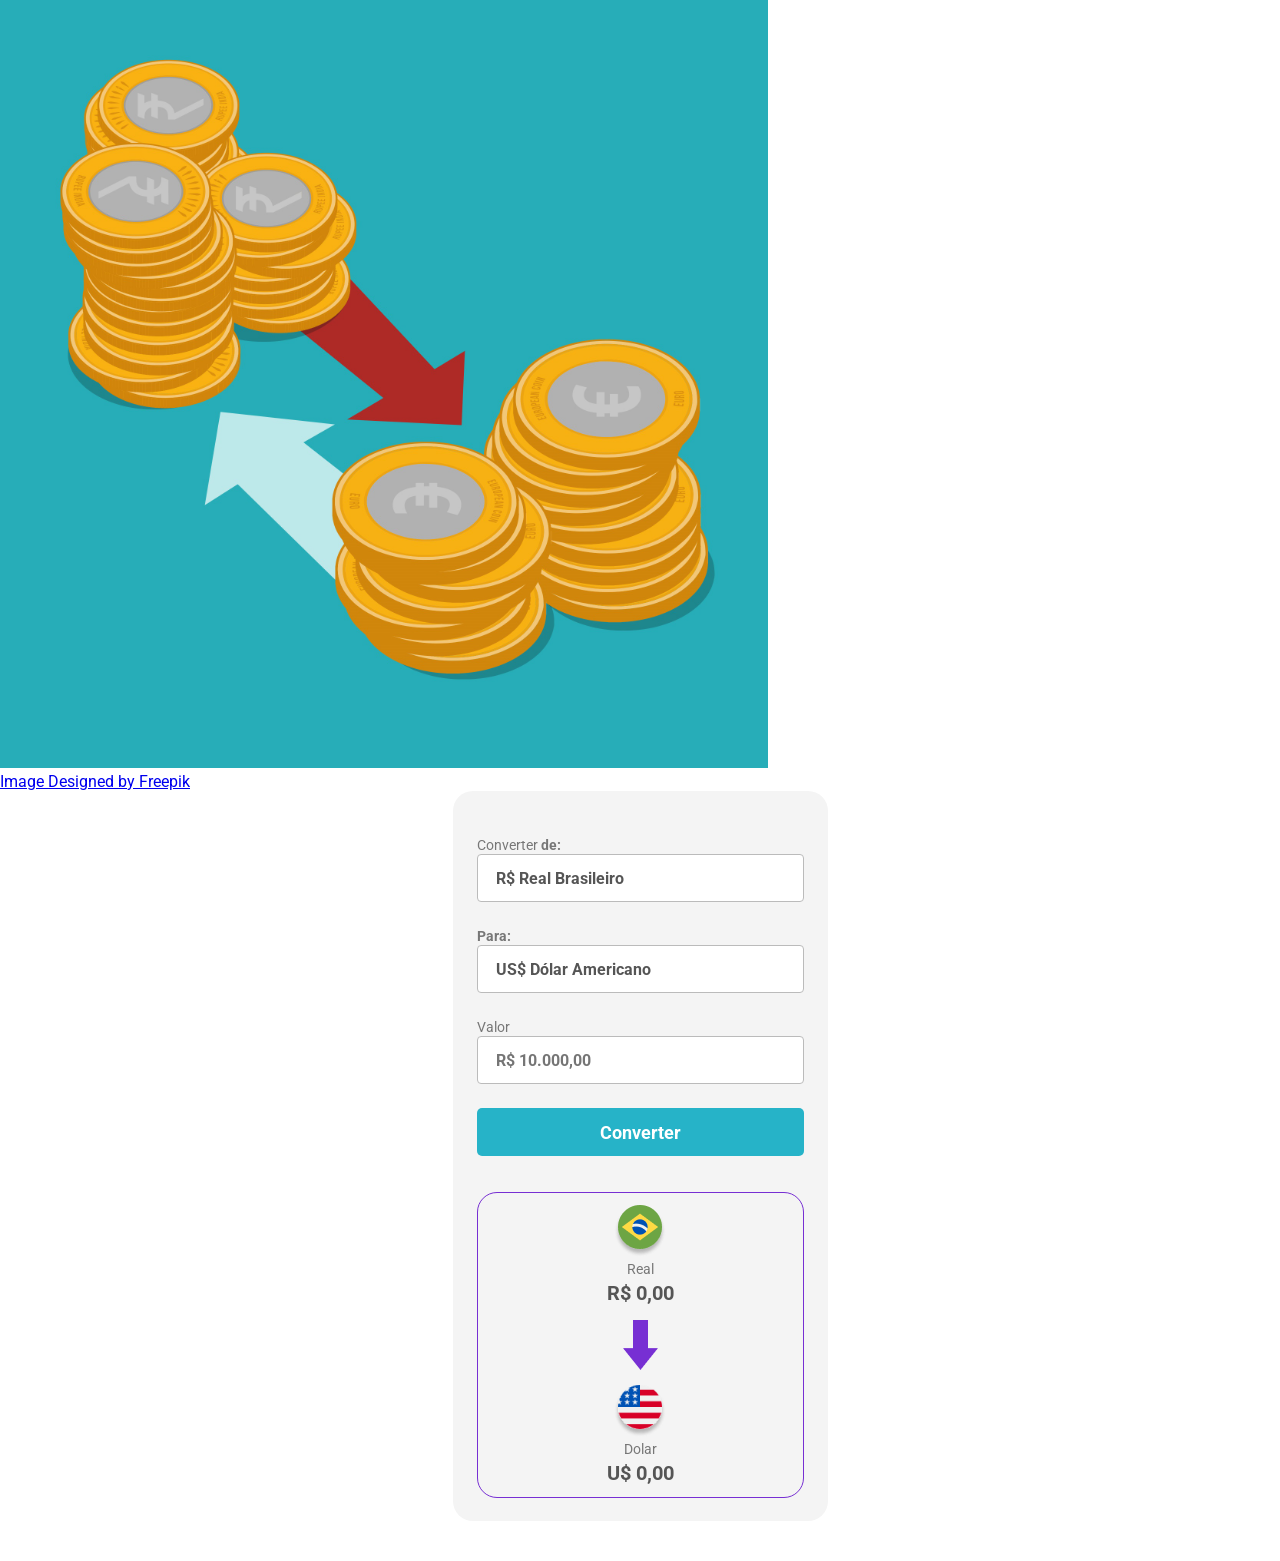
==== Conversor de moedas/index.html @ e35811dc "Primeiro Commit - Conversor de moedas" ====
<!doctype html>
<html lang="pt-br">
  <head>
    <link rel="preconnect" href="https://fonts.googleapis.com" />
    <link rel="preconnect" href="https://fonts.gstatic.com" crossorigin />
    <link
      href="https://fonts.googleapis.com/css2?family=Roboto:ital,wght@0,100..900;1,100..900&display=swap"
      rel="stylesheet"
    />
    <meta charset="UTF-8" />
    <meta name="viewport" content="width=device-width, initial-scale=1.0" />
    <title>Currency Converter</title>
    <link rel="stylesheet" href="./styles.css" />
  </head>
  <body>
    <img class="logo" src="./assets/logo.jpg" alt="logo-currency-converter" />
    <br>
    <a href="http://www.freepik.com">Image Designed by Freepik</a>
    <main>
      <label>
        Converter <b>de:</b>
        <select class="select">
          <option>R$ Real Brasileiro</option>
        </select>
      </label>

      <label>
        <b>Para:</b>
        <select class="select">
          <option>US$ Dólar Americano</option>
          <option>€ Euro</option>
        </select>
      </label>
      <label>
        Valor
        <input placeholder="R$ 10.000,00" />
      </label>

      <button>Converter</button>
      <section>
        <div class="currency-box">
          <img src="./assets/real.png" alt="logo-real" />
          <p class="currency">Real</p>
          <p class="currency-value">R$ 0,00</p>
        </div>

        <img class="arrow-img" src="./assets/arrow.png" alt="seta" />

        <div class="currency-box">
          <img src="./assets/dolar.png" alt="logo-dollar" />
          <p class="currency">Dolar</p>
          <p class="currency-value">U$ 0,00</p>
        </div>
      </section>
    </main>
  </body>
</html>
---- Conversor de moedas/styles.css ----
/*.roboto-<uniquifier> {
  font-family: "Roboto", sans-serif;
  font-optical-sizing: auto;
  font-weight: <weight>;
  font-style: normal;
  font-variation-settings:
    "wdth" 100;
}
    */

* {
  margin: 0;
  padding: 0;
  box-sizing: border-box;
  font-family: "Roboto", sans-serif;
  outline: none;
}
/* imagens por padrao vem inline, se o display for block, e o margin left e
                           right for AUTO
                          exemplo:   display: block;
                                     margin-left: auto;
                                     margin-right: auto; */
.logo {
  max-width: 60%;      
}
/*    PARA CENTRALIZAR ALGO
  padding: 44px;    /* aplica para os 4 lados *
   padding: 44px 24px;   /* 1- cima e baixo 2- lados*
    padding: 44px  22px 22px;  /* 1-cima 2-lados 3-baixo *
     padding: 44px 20px 20px 20px; /* 1-cima 2-direita 3-baixo 4-esquerda */

     
main {
  width: 375px;
  background: #f4f4f4;
  border-radius: 20px;
  margin: 0 auto 40px;
  padding: 44px 24px 23px;
} 

label {
  color: #777777;
  font-weight: 400;
  font-size: 14px;
}

select, input {
  background: #ffffff;
  border: 1px solid #BBBBBB;
  border-radius: 4px;
  height: 48px;
  width: 100%;
  margin-bottom: 24px;
  appearance: none;
  padding-left: 18px;
  font-weight: 700;
  font-size: 16px;
  color: #555555;
  cursor: pointer;

}

button {
  width: 100%;
  height: 48px;
  border: none;
  border-radius: 5px;
  background: #26b3c8;
  color: #ffffff;
  cursor: pointer;
  font-size: 18px;
  font-weight: 700;
}

button:hover {
  opacity: 0.8;
}

button:active {
  opacity: 0.6;

}

section {
  border: 1px solid #772FD3;
  border-radius: 20px;
  margin-top: 36px;
  padding: 12px;
  display: flex;
  flex-direction: column;
  align-items: center;
  
}

.arrow-img {
  margin: 15px;
}

.currency-box {
  display: flex;
  flex-direction: column;
  align-items: center;
  gap: 4px;
}

.currency {
  color: #777777;
  font-size: 14px;


}

.currency-value {
  color: #555555;
  font-weight: 700;
  font-size: 20px;

}
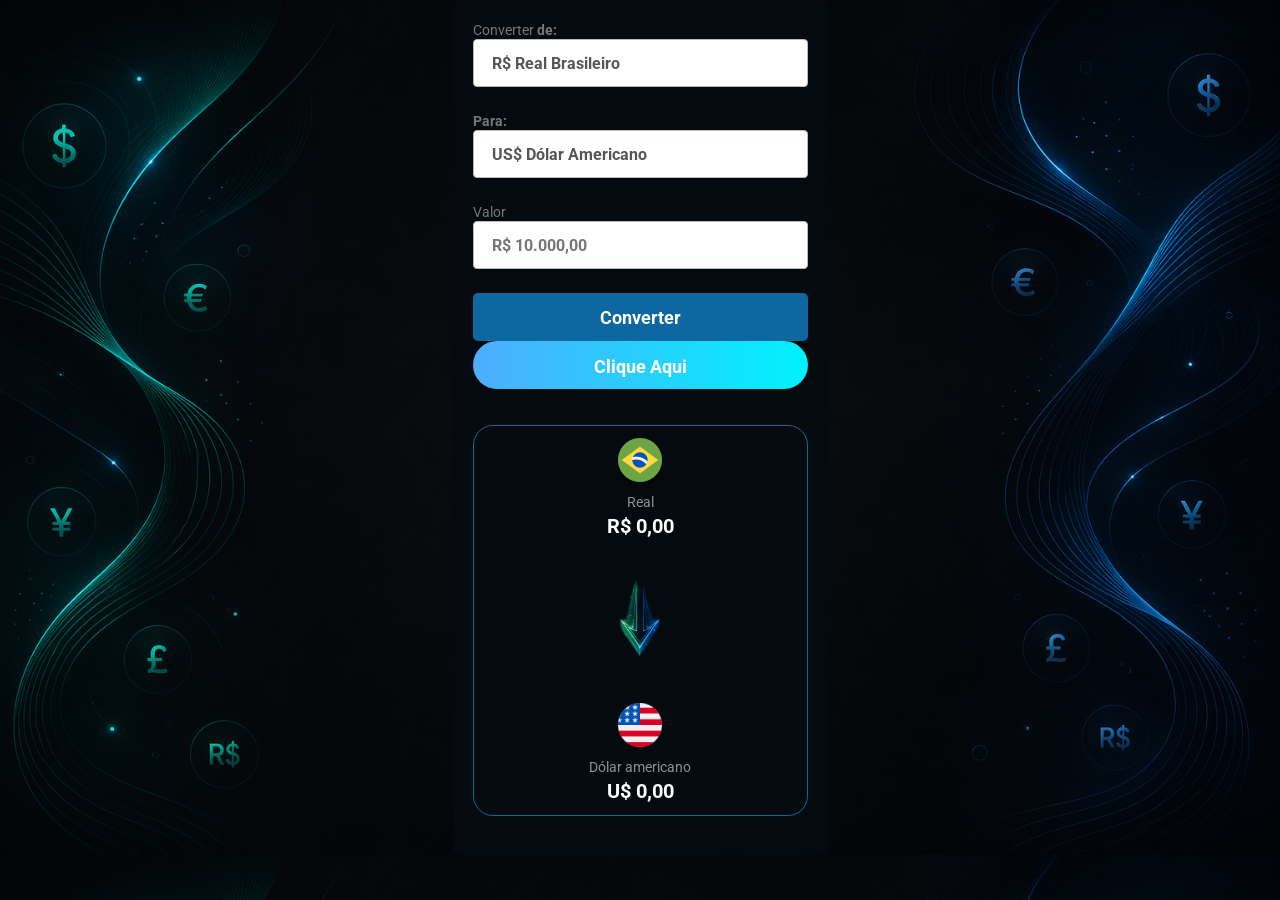
==== commit cae63245: "conclusao" ====
--- a/Conversor de moedas/index.html
+++ b/Conversor de moedas/index.html
@@ -13,9 +13,8 @@
     <link rel="stylesheet" href="./styles.css" />
   </head>
   <body>
-    <img class="logo" src="./assets/logo.jpg" alt="logo-currency-converter" />
-    <br>
-    <a href="http://www.freepik.com">Image Designed by Freepik</a>
+    <br />
+
     <main>
       <label>
         Converter <b>de:</b>
@@ -26,32 +25,37 @@
 
       <label>
         <b>Para:</b>
-        <select class="select">
-          <option>US$ Dólar Americano</option>
-          <option>€ Euro</option>
+        <select class="currency-select">
+          <option value="dolar">US$ Dólar Americano</option>
+          <option value="euro">€ Euro</option>
+          <option>£ Libra</option>
+          <option>Bitcoin</option>
         </select>
       </label>
       <label>
         Valor
-        <input placeholder="R$ 10.000,00" />
+        <input class="input-currency" placeholder="R$ 10.000,00" />
       </label>
 
-      <button>Converter</button>
+      <button class="convert-button">Converter</button>
+      <button class="botao-colorido">Clique Aqui</button>
       <section>
         <div class="currency-box">
           <img src="./assets/real.png" alt="logo-real" />
           <p class="currency">Real</p>
-          <p class="currency-value">R$ 0,00</p>
+          <p class="currency-value-to-convert">R$ 0,00</p>
         </div>
 
-        <img class="arrow-img" src="./assets/arrow.png" alt="seta" />
+        <img class="arrow-img" src="./assets/arrow3.png" alt="seta" />
 
         <div class="currency-box">
-          <img src="./assets/dolar.png" alt="logo-dollar" />
-          <p class="currency">Dolar</p>
+          <img class="currency-img" src="./assets/dolar.png" alt="logo-dollar" />
+          <p class="currency" id="currency-name">Dólar americano</p>
           <p class="currency-value">U$ 0,00</p>
         </div>
       </section>
+      <br />
     </main>
   </body>
+  <script src="./javascript.js"></script>
 </html>
--- a/Conversor de moedas/styles.css
+++ b/Conversor de moedas/styles.css
@@ -1,4 +1,3 @@
-
 /*.roboto-<uniquifier> {
   font-family: "Roboto", sans-serif;
   font-optical-sizing: auto;
@@ -22,7 +21,7 @@
                                      margin-left: auto;
                                      margin-right: auto; */
 .logo {
-  max-width: 60%;      
+  max-width: 60%;
 }
 /*    PARA CENTRALIZAR ALGO
   padding: 44px;    /* aplica para os 4 lados *
@@ -30,14 +29,26 @@
     padding: 44px  22px 22px;  /* 1-cima 2-lados 3-baixo *
      padding: 44px 20px 20px 20px; /* 1-cima 2-direita 3-baixo 4-esquerda */
 
-     
+body {
+  height: 100%; /* altura total da tela */
+  margin: 0;
+  background-image: url("./assets/background.png");
+  background-image: 100%;
+  background-size: cover; /* cobre todo o corpo */
+  background-position: center;
+
+  /* Flexbox para centralizar */
+  display: flex;
+  justify-content: center; /* centraliza horizontalmente */
+  align-items: center; /* centraliza verticalmente */
+}
+
 main {
   width: 375px;
-  background: #f4f4f4;
-  border-radius: 20px;
-  margin: 0 auto 40px;
-  padding: 44px 24px 23px;
-} 
+  background: #050a0e;
+  border-radius: 8px;
+  padding: 20px;
+}
 
 label {
   color: #777777;
@@ -45,9 +56,10 @@
   font-size: 14px;
 }
 
-select, input {
+select,
+input {
   background: #ffffff;
-  border: 1px solid #BBBBBB;
+  border: 1px solid #bbbbbb;
   border-radius: 4px;
   height: 48px;
   width: 100%;
@@ -58,7 +70,6 @@
   font-size: 16px;
   color: #555555;
   cursor: pointer;
-
 }
 
 button {
@@ -66,11 +77,26 @@
   height: 48px;
   border: none;
   border-radius: 5px;
-  background: #26b3c8;
+  background: #0d67a1 ;
   color: #ffffff;
   cursor: pointer;
   font-size: 18px;
   font-weight: 700;
+}
+
+.botao-colorido {
+  background-image: linear-gradient(to right, #4facfe 0%, #00f2fe 100%);
+  border: none;
+  color: white;
+  padding: 15px 30px;
+  border-radius: 25px;
+  cursor: pointer;
+  transition: transform 0.2s;
+}
+
+.botao-colorido:hover {
+  transform: scale(1.05);
+  background-image: linear-gradient(to right, #ff9a9e 0%, #fad0c4 100%); /* Muda de cor no hover */
 }
 
 button:hover {
@@ -79,22 +105,21 @@
 
 button:active {
   opacity: 0.6;
-
 }
 
 section {
-  border: 1px solid #772FD3;
+  border: 1px solid #0d67a1;
   border-radius: 20px;
   margin-top: 36px;
   padding: 12px;
   display: flex;
   flex-direction: column;
   align-items: center;
-  
 }
 
 .arrow-img {
   margin: 15px;
+  width: 90px;
 }
 
 .currency-box {
@@ -105,15 +130,12 @@
 }
 
 .currency {
-  color: #777777;
+  color: #f9f9f98f;
   font-size: 14px;
-
-
 }
 
-.currency-value {
-  color: #555555;
+.currency-value, .currency-value-to-convert {
+  color: #ffffff;
   font-weight: 700;
   font-size: 20px;
-
-}+}
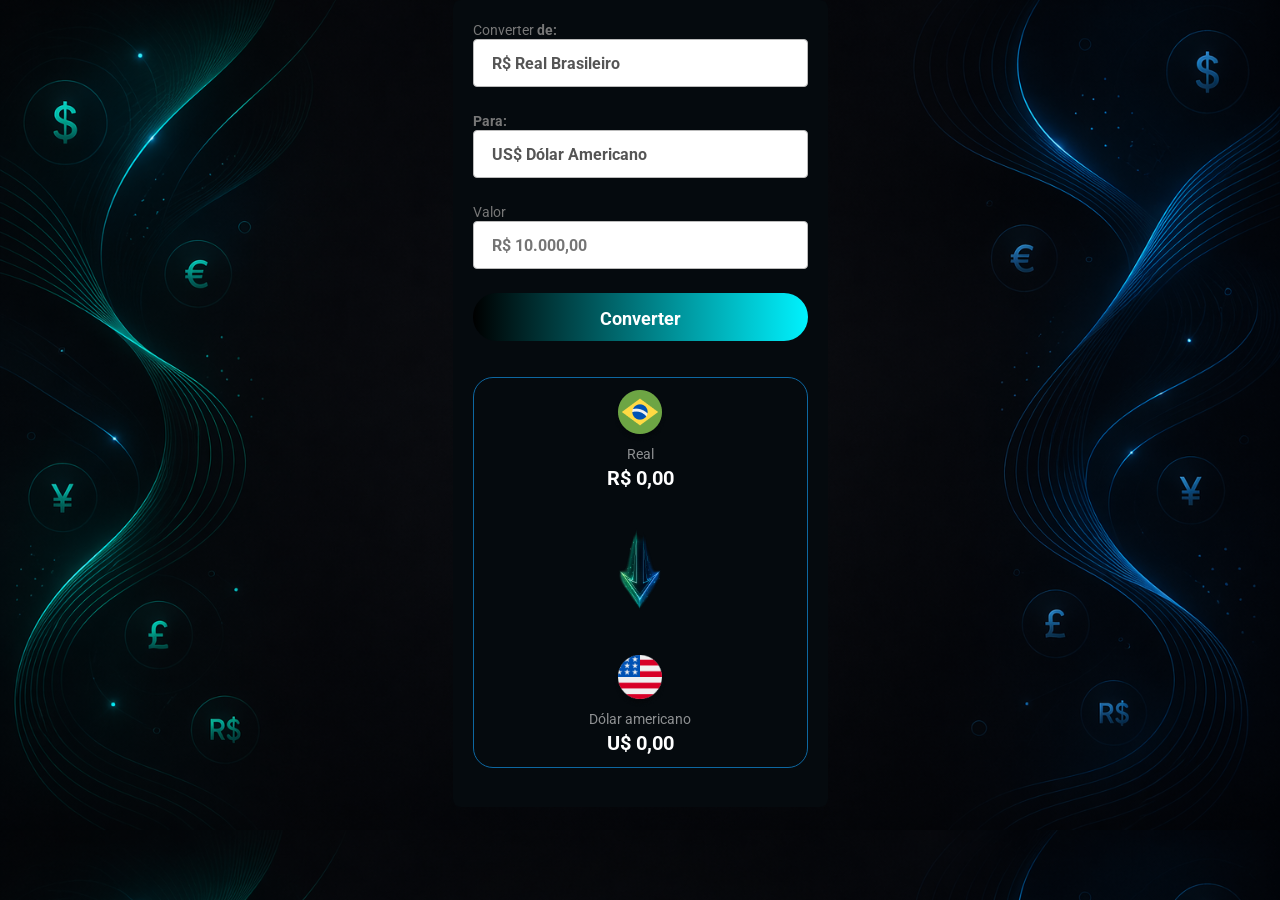
==== commit 443d4e32: "conclusao" ====
--- a/Conversor de moedas/index.html
+++ b/Conversor de moedas/index.html
@@ -20,13 +20,19 @@
         Converter <b>de:</b>
         <select class="select">
           <option>R$ Real Brasileiro</option>
+          <option value="dolar">US$ Dólar Americano</option>
+          <option value="euro">€ Euro</option>
+          <option>£ Libra</option>
+          <option>Bitcoin</option>
         </select>
       </label>
 
       <label>
         <b>Para:</b>
         <select class="currency-select">
+          
           <option value="dolar">US$ Dólar Americano</option>
+          <option>R$ Real Brasileiro</option>
           <option value="euro">€ Euro</option>
           <option>£ Libra</option>
           <option>Bitcoin</option>
@@ -38,7 +44,7 @@
       </label>
 
       <button class="convert-button">Converter</button>
-      <button class="botao-colorido">Clique Aqui</button>
+      
       <section>
         <div class="currency-box">
           <img src="./assets/real.png" alt="logo-real" />
--- a/Conversor de moedas/styles.css
+++ b/Conversor de moedas/styles.css
@@ -76,31 +76,26 @@
   width: 100%;
   height: 48px;
   border: none;
-  border-radius: 5px;
   background: #0d67a1 ;
   color: #ffffff;
   cursor: pointer;
   font-size: 18px;
   font-weight: 700;
-}
-
-.botao-colorido {
-  background-image: linear-gradient(to right, #4facfe 0%, #00f2fe 100%);
+  background-image: linear-gradient(to right, #000000 0%, #00f2fe 100%);
   border: none;
-  color: white;
   padding: 15px 30px;
   border-radius: 25px;
-  cursor: pointer;
   transition: transform 0.2s;
 }
 
-.botao-colorido:hover {
-  transform: scale(1.05);
-  background-image: linear-gradient(to right, #ff9a9e 0%, #fad0c4 100%); /* Muda de cor no hover */
-}
+
+
+
 
 button:hover {
   opacity: 0.8;
+  transform: scale(1.05);
+  background-image: linear-gradient(to right, #15d1d1 0%, #000000 100%);
 }
 
 button:active {
